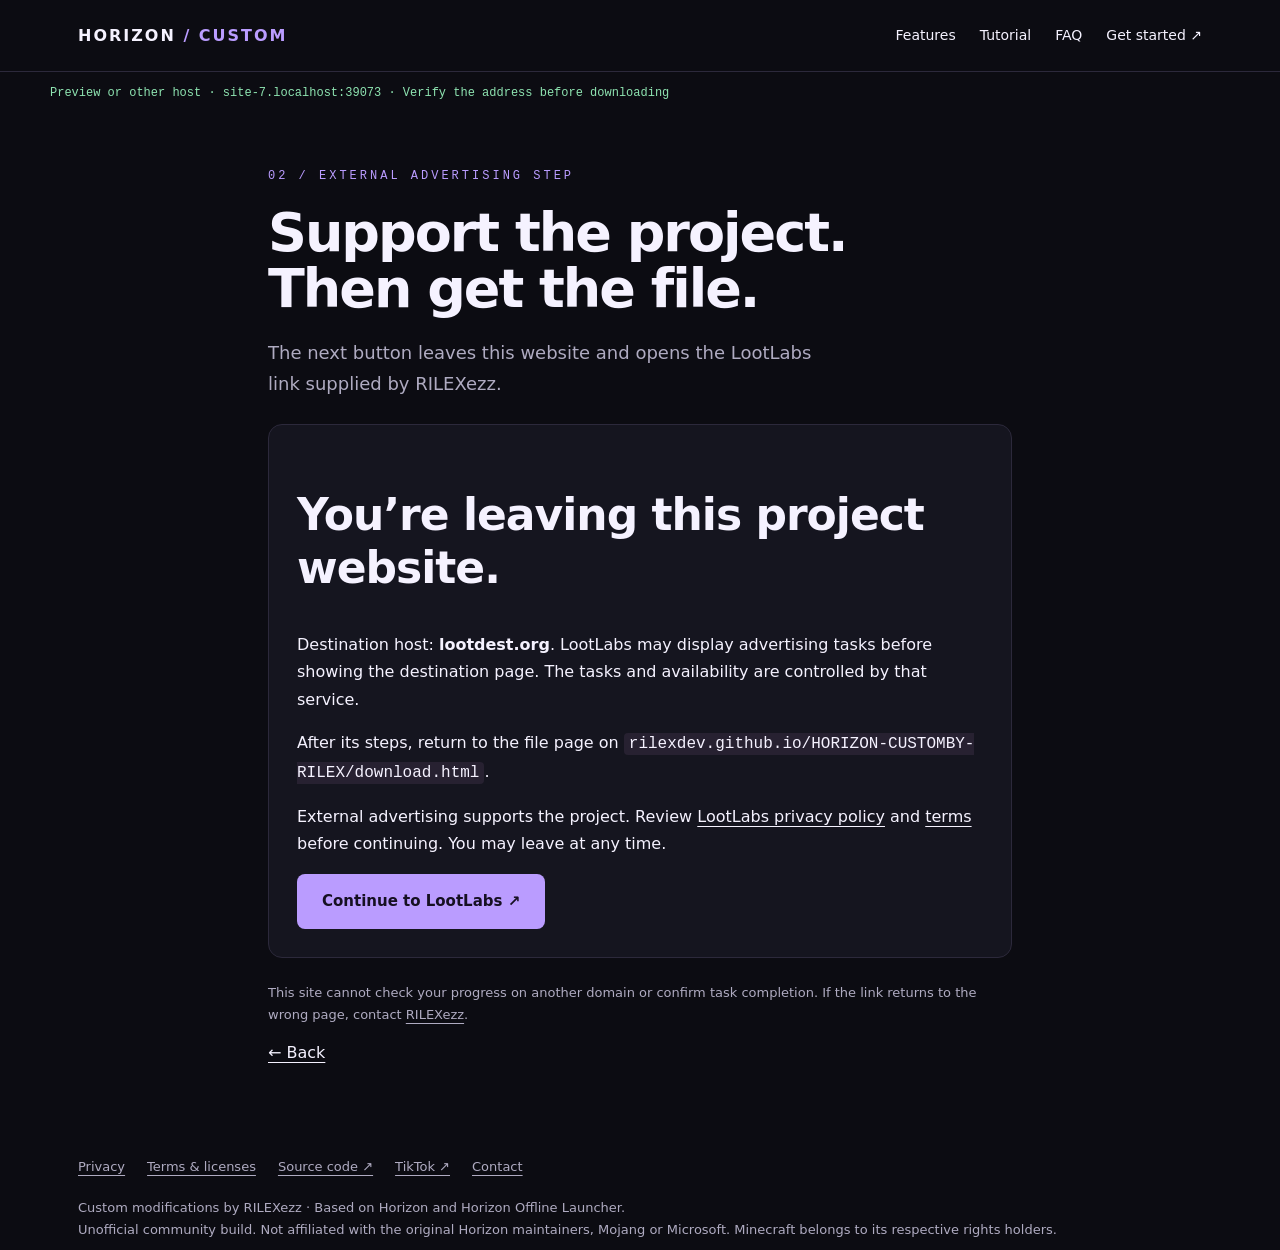
==== continue.html @ c0a322b0 "Publish custom launcher website with setup guide and LootLabs flow" ====
<!doctype html><html lang="en"><head><meta charset="utf-8"><meta name="viewport" content="width=device-width,initial-scale=1"><meta name="description" content="Horizon Custom by RILEXezz. Windows custom build, local setup tutorial and release download."><meta name="referrer" content="strict-origin-when-cross-origin"><title>Continue with LootLabs | Horizon Custom</title><link rel="stylesheet" href="style.css"></head><body><header><div class="wrap"><nav><a class="brand" href="index.html">HORIZON<span> / CUSTOM</span></a><div class="links"><a href="index.html#features">Features</a><a href="index.html#guide">Tutorial</a><a href="index.html#faq">FAQ</a><a href="get-started.html">Get started ↗</a></div></nav></div></header><div class="wrap status" id="host-status">Project website · Check the address bar: rilexdev.github.io/HORIZON-CUSTOMBY-RILEX/</div><main class="wrap page"><div class="eyebrow">02 / External advertising step</div><h1>Support the project.<br>Then get the file.</h1><p class="lead">The next button leaves this website and opens the LootLabs link supplied by RILEXezz.</p><div class="box"><h2>You’re leaving this project website.</h2><p>Destination host: <strong>lootdest.org</strong>. LootLabs may display advertising tasks before showing the destination page. The tasks and availability are controlled by that service.</p><p>After its steps, return to the file page on <code>rilexdev.github.io/HORIZON-CUSTOMBY-RILEX/download.html</code>.</p><p>External advertising supports the project. Review <a href="https://lootlabs.gg/privacy-policy">LootLabs privacy policy</a> and <a href="https://lootlabs.gg/terms-of-use">terms</a> before continuing. You may leave at any time.</p><a class="btn" href="https://lootdest.org/s?N78iW4Yj" rel="sponsored nofollow noreferrer">Continue to LootLabs ↗</a></div><p class="small">This site cannot check your progress on another domain or confirm task completion. If the link returns to the wrong page, contact <a href="mailto:rilexthedev@gmail.com">RILEXezz</a>.</p><a href="get-started.html">← Back</a></main><footer class="wrap"><div class="footlinks"><a href="privacy.html">Privacy</a><a href="terms.html">Terms & licenses</a><a href="https://github.com/rilexDEV/horizon-custom/tree/3324020df42f834c86e6987942663ab291f8e3ea">Source code ↗</a><a href="https://www.tiktok.com/@rilexthe_1_andonly">TikTok ↗</a><a href="mailto:rilexthedev@gmail.com">Contact</a></div><p>Custom modifications by RILEXezz · Based on Horizon and Horizon Offline Launcher.<br>Unofficial community build. Not affiliated with the original Horizon maintainers, Mojang or Microsoft. Minecraft belongs to its respective rights holders.</p></footer><script src="site.js" defer></script></body></html>
---- style.css ----
:root{color-scheme:dark;--bg:#0c0c12;--panel:#15151f;--line:#2c293b;--muted:#afabc1;--accent:#ba9cff}*{box-sizing:border-box}html{scroll-behavior:smooth}body{margin:0;background:var(--bg);color:#f5f2ff;font:16px/1.7 system-ui,sans-serif}a{color:inherit;text-underline-offset:4px}a:hover{color:var(--accent)}.wrap{max-width:1180px;margin:auto;padding:0 28px}header{border-bottom:1px solid var(--line)}nav{display:flex;align-items:center;justify-content:space-between;gap:22px;padding:22px 0}.brand{text-decoration:none;font-weight:850;letter-spacing:2px}.brand span{color:var(--accent)}.links{display:flex;gap:24px;align-items:center;font-size:14px}.links a{text-decoration:none}.status{font:12px/1.5 monospace;color:#8ee4b1;padding:12px 0;overflow-wrap:anywhere}.hero{display:grid;grid-template-columns:1.3fr 1fr;align-items:center;gap:55px;padding:90px 0 75px}.eyebrow{color:var(--accent);font:12px monospace;letter-spacing:3px;text-transform:uppercase}h1{font-size:clamp(46px,7vw,92px);line-height:1.03;letter-spacing:-4px;margin:22px 0}h1 em{font-style:normal;color:var(--accent)}h2{font-size:clamp(28px,4vw,44px);line-height:1.2;letter-spacing:-1px}h3{line-height:1.3}.lead{color:var(--muted);max-width:560px;font-size:18px}.actions{display:flex;gap:12px;flex-wrap:wrap;margin:28px 0}.btn{display:inline-flex;justify-content:center;align-items:center;padding:14px 24px;border-radius:8px;background:var(--accent);color:#161022;font-weight:750;text-decoration:none;border:1px solid transparent;cursor:pointer;font-size:15px}.btn:hover{background:#d2bfff;color:#161022}.btn.secondary{background:transparent;border-color:var(--line);color:#eee}.small{font-size:13px;color:var(--muted)}.art{min-height:350px;position:relative;overflow:hidden;border:1px solid #413254;background:radial-gradient(ellipse at 50% 65%,#7754b7 0, #241b3d 38%,#11101b 72%);border-radius:18px;display:grid;place-items:center}.sun{height:190px;width:190px;border-radius:50%;background:linear-gradient(#cbb8ff,#6d4da8);box-shadow:0 0 90px #9f65ff55}.terrain{position:absolute;bottom:0;width:130%;height:150px;background:#1b1428;clip-path:polygon(0 65%,15% 65%,15% 35%,30% 35%,30% 60%,45% 60%,45% 10%,60% 10%,60% 45%,80% 45%,80% 25%,100% 25%,100% 100%,0 100%)}.art label{position:absolute;top:25px;left:25px;font:12px monospace;color:#dbcaff;letter-spacing:2px}.art b{position:absolute;bottom:24px;font:14px monospace;letter-spacing:5px}.strip{display:flex;flex-wrap:wrap;gap:20px;justify-content:space-between;padding:25px 0;border-block:1px solid var(--line);font:13px monospace;color:var(--muted)}section.content{padding:70px 0;border-bottom:1px solid var(--line)}.grid{display:grid;grid-template-columns:repeat(3,1fr);gap:30px}.feature{padding:8px 0}.num{color:var(--accent);font:14px monospace}.feature p,details p{color:var(--muted)}.steps{counter-reset:steps;display:grid;gap:14px}.step{display:grid;grid-template-columns:55px 1fr;padding:24px;border:1px solid var(--line);border-radius:10px;background:var(--panel)}.step:before{counter-increment:steps;content:counter(steps,decimal-leading-zero);font:24px monospace;color:var(--accent)}.step h3{margin:0 0 8px}.step p{margin:0;color:var(--muted)}code{background:#272131;border-radius:4px;padding:2px 5px;overflow-wrap:anywhere}.note{border-left:3px solid var(--accent);padding:16px 22px;background:#191422;color:#d7cce9;margin:24px 0}.page{max-width:800px;margin:55px auto 90px}.page h1{font-size:54px;letter-spacing:-2px}.box{background:var(--panel);border:1px solid var(--line);border-radius:14px;padding:28px;margin:24px 0}details{padding:20px 0;border-bottom:1px solid var(--line)}summary{font-weight:700;cursor:pointer}footer{padding:35px 0;color:var(--muted);font-size:13px}.footlinks{display:flex;gap:22px;flex-wrap:wrap;margin-bottom:18px}.hash{font-size:12px;word-break:break-all}a:focus-visible,button:focus-visible,summary:focus-visible{outline:3px solid #e5d7ff;outline-offset:5px}@media(max-width:720px){.hero{grid-template-columns:1fr;padding:45px 0;gap:25px}.art{min-height:260px}.grid{grid-template-columns:1fr;gap:12px}.links{gap:12px;flex-wrap:wrap}nav{align-items:flex-start;flex-direction:column}.wrap{padding:0 20px}h1{letter-spacing:-2px}.step{grid-template-columns:40px 1fr;padding:18px}.page h1{font-size:40px}section.content{padding:45px 0}}@media(prefers-reduced-motion:reduce){html{scroll-behavior:auto}}
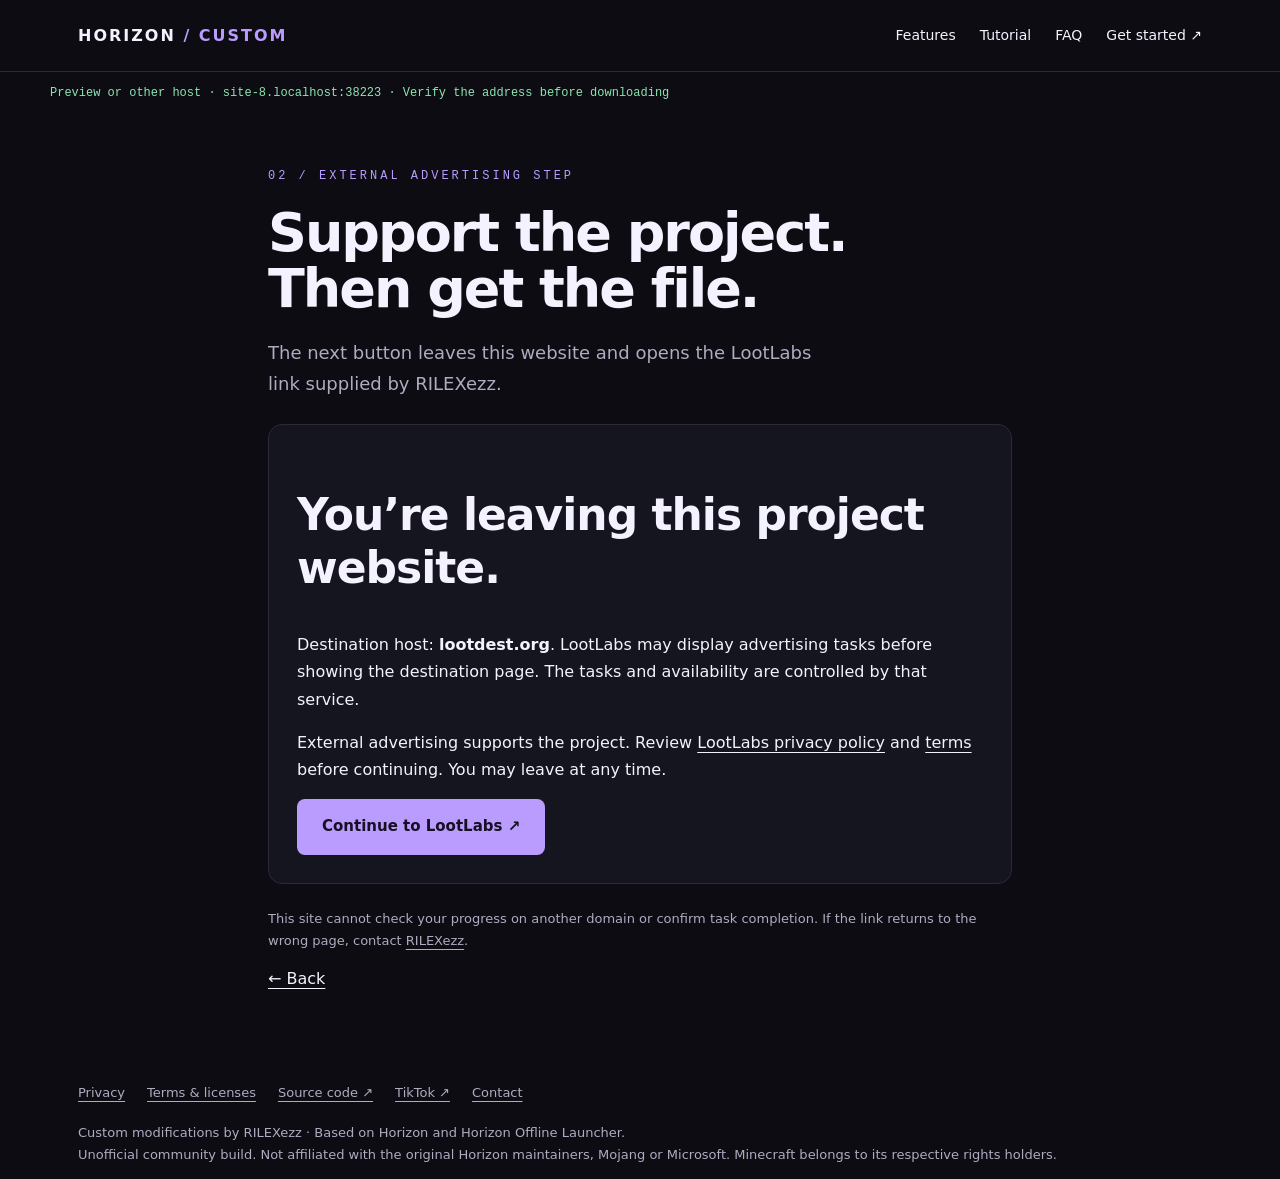
==== commit a9d738d3: "Update continue.html with external advertising info" ====
--- a/continue.html
+++ b/continue.html
@@ -1 +1 @@
-<!doctype html><html lang="en"><head><meta charset="utf-8"><meta name="viewport" content="width=device-width,initial-scale=1"><meta name="description" content="Horizon Custom by RILEXezz. Windows custom build, local setup tutorial and release download."><meta name="referrer" content="strict-origin-when-cross-origin"><title>Continue with LootLabs | Horizon Custom</title><link rel="stylesheet" href="style.css"></head><body><header><div class="wrap"><nav><a class="brand" href="index.html">HORIZON<span> / CUSTOM</span></a><div class="links"><a href="index.html#features">Features</a><a href="index.html#guide">Tutorial</a><a href="index.html#faq">FAQ</a><a href="get-started.html">Get started ↗</a></div></nav></div></header><div class="wrap status" id="host-status">Project website · Check the address bar: rilexdev.github.io/HORIZON-CUSTOMBY-RILEX/</div><main class="wrap page"><div class="eyebrow">02 / External advertising step</div><h1>Support the project.<br>Then get the file.</h1><p class="lead">The next button leaves this website and opens the LootLabs link supplied by RILEXezz.</p><div class="box"><h2>You’re leaving this project website.</h2><p>Destination host: <strong>lootdest.org</strong>. LootLabs may display advertising tasks before showing the destination page. The tasks and availability are controlled by that service.</p><p>After its steps, return to the file page on <code>rilexdev.github.io/HORIZON-CUSTOMBY-RILEX/download.html</code>.</p><p>External advertising supports the project. Review <a href="https://lootlabs.gg/privacy-policy">LootLabs privacy policy</a> and <a href="https://lootlabs.gg/terms-of-use">terms</a> before continuing. You may leave at any time.</p><a class="btn" href="https://lootdest.org/s?N78iW4Yj" rel="sponsored nofollow noreferrer">Continue to LootLabs ↗</a></div><p class="small">This site cannot check your progress on another domain or confirm task completion. If the link returns to the wrong page, contact <a href="mailto:rilexthedev@gmail.com">RILEXezz</a>.</p><a href="get-started.html">← Back</a></main><footer class="wrap"><div class="footlinks"><a href="privacy.html">Privacy</a><a href="terms.html">Terms & licenses</a><a href="https://github.com/rilexDEV/horizon-custom/tree/3324020df42f834c86e6987942663ab291f8e3ea">Source code ↗</a><a href="https://www.tiktok.com/@rilexthe_1_andonly">TikTok ↗</a><a href="mailto:rilexthedev@gmail.com">Contact</a></div><p>Custom modifications by RILEXezz · Based on Horizon and Horizon Offline Launcher.<br>Unofficial community build. Not affiliated with the original Horizon maintainers, Mojang or Microsoft. Minecraft belongs to its respective rights holders.</p></footer><script src="site.js" defer></script></body></html>+<!doctype html><html lang="en"><head><meta charset="utf-8"><meta name="viewport" content="width=device-width,initial-scale=1"><meta name="description" content="Horizon Custom by RILEXezz. Windows custom build, local setup tutorial and release download."><meta name="referrer" content="strict-origin-when-cross-origin"><title>Continue with LootLabs | Horizon Custom</title><link rel="stylesheet" href="style.css"></head><body><header><div class="wrap"><nav><a class="brand" href="index.html">HORIZON<span> / CUSTOM</span></a><div class="links"><a href="index.html#features">Features</a><a href="index.html#guide">Tutorial</a><a href="index.html#faq">FAQ</a><a href="get-started.html">Get started ↗</a></div></nav></div></header><div class="wrap status" id="host-status">Project website · Check the address bar: rilexdev.github.io/HORIZON-CUSTOMBY-RILEX/</div><main class="wrap page"><div class="eyebrow">02 / External advertising step</div><h1>Support the project.<br>Then get the file.</h1><p class="lead">The next button leaves this website and opens the LootLabs link supplied by RILEXezz.</p><div class="box"><h2>You’re leaving this project website.</h2><p>Destination host: <strong>lootdest.org</strong>. LootLabs may display advertising tasks before showing the destination page. The tasks and availability are controlled by that service.</p><p>External advertising supports the project. Review <a href="https://lootlabs.gg/privacy-policy">LootLabs privacy policy</a> and <a href="https://lootlabs.gg/terms-of-use">terms</a> before continuing. You may leave at any time.</p><a class="btn" href="https://lootdest.org/s?N78iW4Yj" rel="sponsored nofollow noreferrer">Continue to LootLabs ↗</a></div><p class="small">This site cannot check your progress on another domain or confirm task completion. If the link returns to the wrong page, contact <a href="mailto:rilexthedev@gmail.com">RILEXezz</a>.</p><a href="get-started.html">← Back</a></main><footer class="wrap"><div class="footlinks"><a href="privacy.html">Privacy</a><a href="terms.html">Terms & licenses</a><a href="https://github.com/rilexDEV/horizon-custom/tree/3324020df42f834c86e6987942663ab291f8e3ea">Source code ↗</a><a href="https://www.tiktok.com/@rilexthe_1_andonly">TikTok ↗</a><a href="mailto:rilexthedev@gmail.com">Contact</a></div><p>Custom modifications by RILEXezz · Based on Horizon and Horizon Offline Launcher.<br>Unofficial community build. Not affiliated with the original Horizon maintainers, Mojang or Microsoft. Minecraft belongs to its respective rights holders.</p></footer><script src="site.js" defer></script></body></html>
